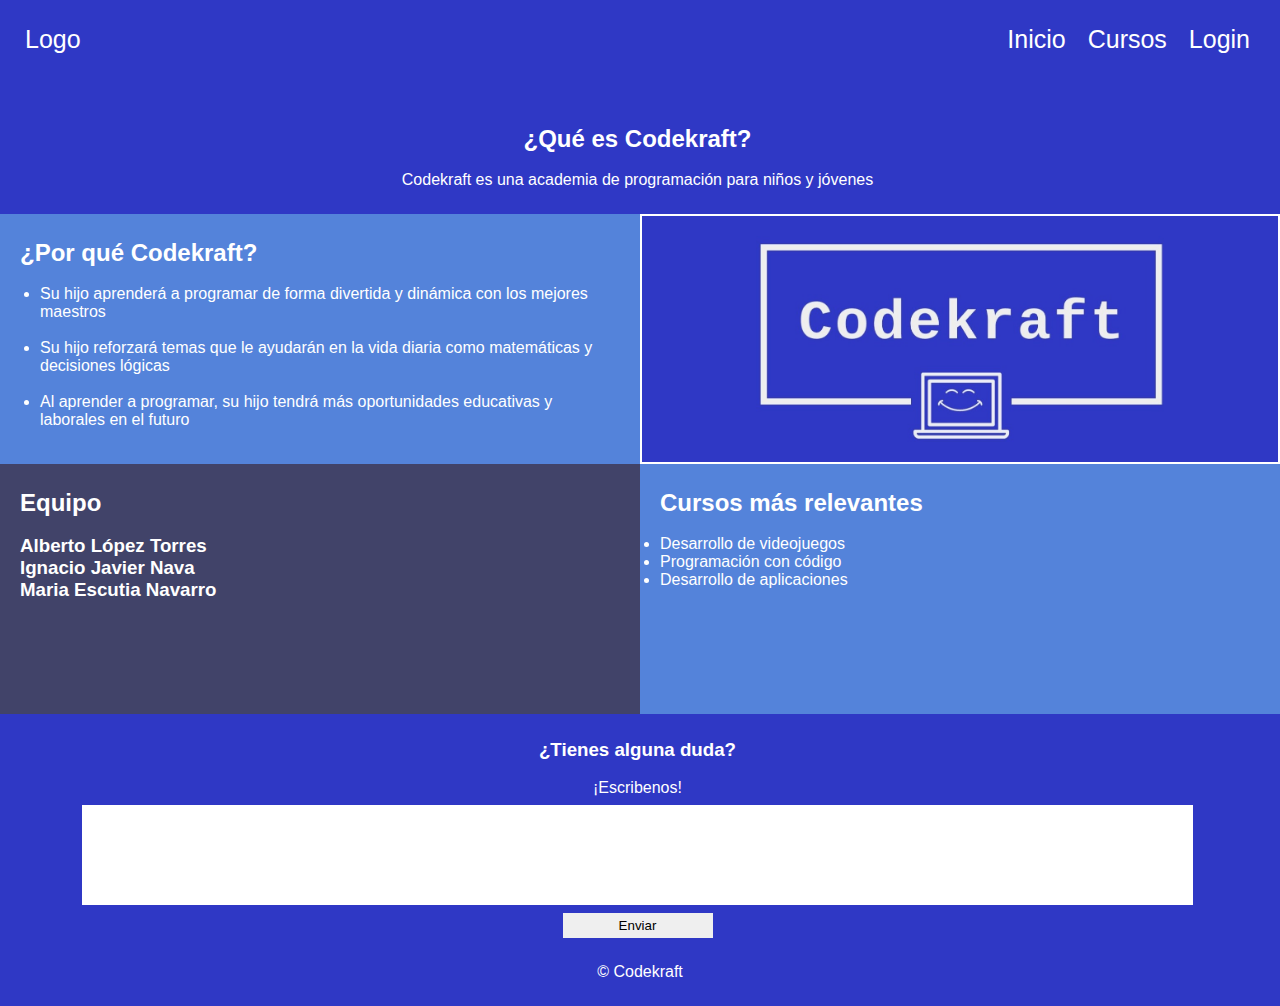
==== index.html @ 2f7b3ff5 "Inicio Login" ====
<!DOCTYPE html>
<html>

<head>
	<meta charset="utf-8">
	<title>Codekraft</title>
	<link rel="stylesheet" type="text/css" href="css/style.css">
</head>

<body>

	<header>
		<div id="logo" style="width: 30%;">Logo</div>
		<nav>
			<a href="index.html">Inicio</a>
			<a href="admin.html">Cursos</a>
			<a href="login.php">Login</a>
		</nav>
	</header>

	<main class="index">
		<section class="comcard">
			<h2>¿Qué es Codekraft?</h2><br>
			<p>Codekraft es una academia de programación para niños y jóvenes</p>
		</section>

		<section class="card">
			<h2>¿Por qué Codekraft?</h2><br>
			<ul style="margin-left: 20px;">
				<li>Su hijo aprenderá a programar de forma divertida y dinámica con los mejores maestros</li><br>
				<li>Su hijo reforzará temas que le ayudarán en la vida diaria como matemáticas y decisiones lógicas</li><br>
				<li>Al aprender a programar, su hijo tendrá más oportunidades educativas y laborales en el futuro</li><br>
			</ul>
		</section>
		<picture id="iphoto">
			<img src="img/logo_o.jpeg" style="width: 408.84px; display: block; margin:0 auto; height: 100%;">
		</picture>

		<section id="equipo"class="card">
			<h2>Equipo</h2><br>
			<h3>Alberto López Torres</h3>
            <h3>Ignacio Javier Nava</h3>
            <h3>Maria Escutia Navarro</h3>
            
		</section>

		<section id="cursos" class="card">
			<h2>Cursos más relevantes</h2><br>
			<ul>
				<li>Desarrollo de videojuegos</li>
				<li>Programación con código</li>
				<li>Desarrollo de aplicaciones</li>
			</ul>
		</section>

		<section class="comcard">
			<center>
			<h3>¿Tienes alguna duda?</h3><br>
			<p>¡Escribenos!</p>
			<input id="idudas" type="text" name="dudas"><br>
			<button type="submit">Enviar</button>
			</center>
		</section>
	</main>

	<footer><p>&copy; Codekraft</p></footer>

</body>

</html>
---- css/style.css ----
* {
  margin: 0;
  padding: 0;
  box-sizing: border-box;
}

body {
  background-color: #2f38c5;
  display: flex;
  flex-wrap: wrap;
  font-family: Arial, Helvetica, sans-serif;
}

header {
  color: white;
  width: 100%;
  height: 100px;
  display: flex;
  justify-content: space-between;
  padding: 25px;
  padding-bottom: 0;
}

#logo {
  font-size: 25px;
}

nav {
  font-size: 25px;
}

nav a {
  color: white;
  padding: 5px;
  margin-left: 5px;
  border-radius: 4px;
  text-decoration: none;
}

nav a:hover {
  color: #2f38c5;
  background-color: white;
}

main.index {
  display: flex;
  width: 100%;
  flex-wrap: wrap;
}

.card {
  color: white;

  width: 50%;
  /* margin-right: 10px; */
  /* margin-left: 10px; */
  height: 250px;

  padding: 25px;
  padding-left: 20px;
  background-color: #5483da;
}

#equipo {
  background-color: #414369;
}

#iphoto {
  width: 50%;
  height: 250px;

  padding: 20px 10px;
  color: black;
  font-size: 100px;
  border: 2px solid white;
}

main.mlogin {
  color: white;
  width: 100%;
}

.blogin {
  width: 100px;
  padding: 15px;
  margin: 10px 0px;
  border: none;
  cursor: pointer;
}

.blogin:hover {
  opacity: 0.7;
}

.flogin {
  border: 3px solid #f1f1f1;
  margin: 20px;
}

input[type="text"],
input[type="password"] {
  width: 100%;
  margin: 8px 0;
  padding: 12px 20px;
  display: inline-block;
  border: 2px solid white;
  box-sizing: border-box;
}

.login {
  padding: 25px;
}

.comcard {
  color: white;

  width: 100%;
  height: auto;

  padding: 25px;
  padding-left: 20px;
  padding-top: 0;
  /* background-color: #3d7ce1; */
  text-align: center;
  margin-top: 25px;
}

#idudas {
  width: 90%;
  height: 100px;
}

footer {
  text-align: center;
  color: white;
  width: 100%;
  padding-bottom: 25px;
}

main.admin {
  display: flex;
  width: 100%;
  flex-wrap: wrap;
  padding-left: 10px;
}

#fcurso {
  display: flex;
  width: 100%;
  flex-wrap: wrap;
  padding-right: 10px;
}

#cbutton {
  height: 50px;
  border-radius: 4px;
  background-color: white;
  color: #2f38c5;
}

.apic {
  width: 25%;
  background-color: white;
  border-radius: 5px;
  padding: 10px;
}

#lcursos li {
  margin-left: 20px;
  margin-bottom: 15px;
  list-style-type: circle;
}

button {
  width: 150px;
  height: 25px;

  border: 1px solid transparent;
}
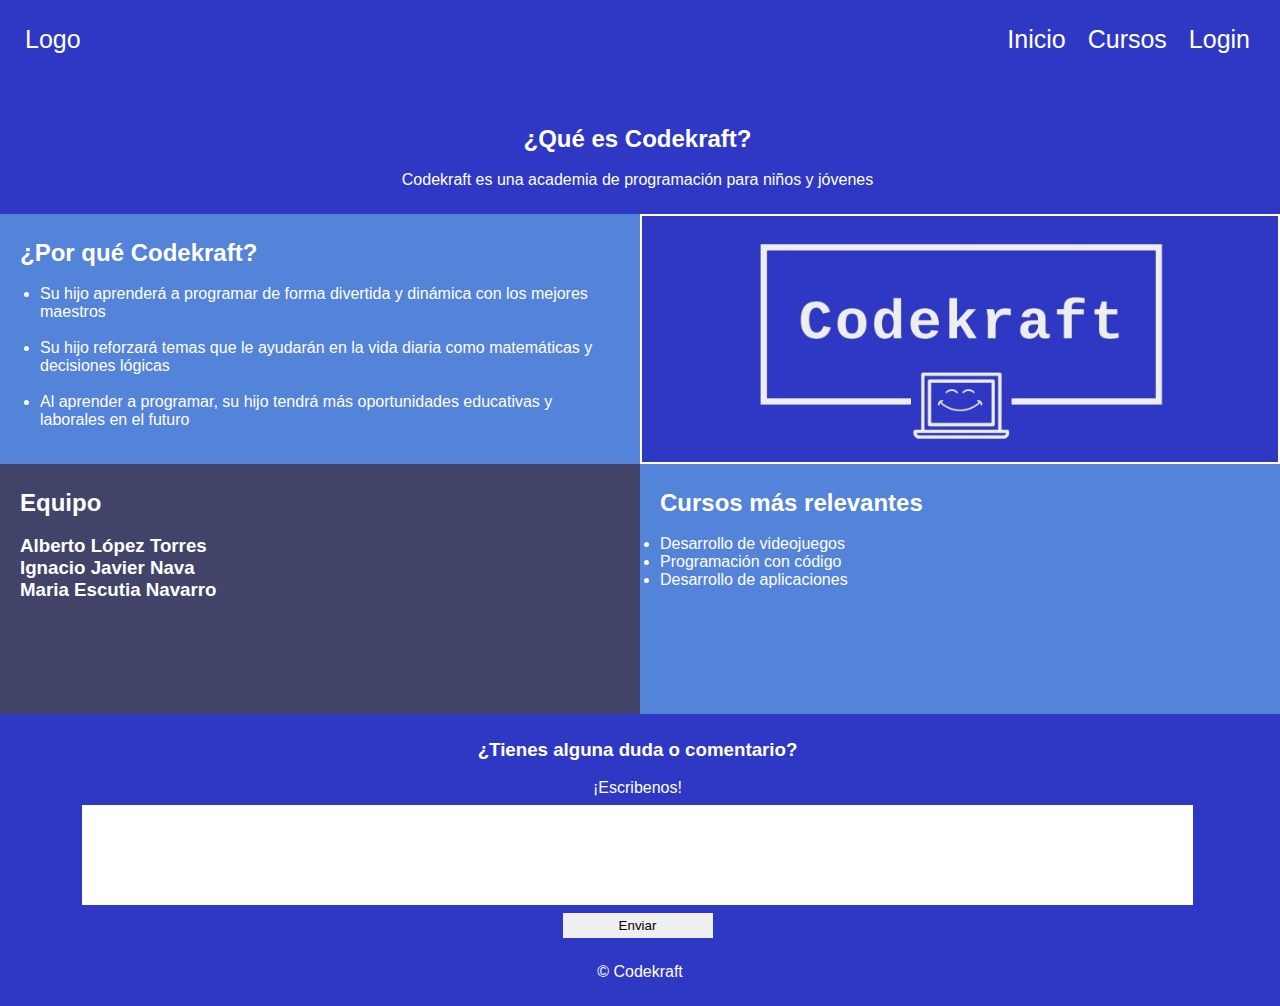
==== commit fbe77f42: "Comentarios" ====
--- a/index.html
+++ b/index.html
@@ -1,70 +1,99 @@
 <!DOCTYPE html>
 <html>
+  <head>
+    <meta charset="utf-8" />
+    <title>Codekraft</title>
+    <link rel="stylesheet" type="text/css" href="css/style.css" />
+  </head>
 
-<head>
-	<meta charset="utf-8">
-	<title>Codekraft</title>
-	<link rel="stylesheet" type="text/css" href="css/style.css">
-</head>
+  <body>
+    <header>
+      <div id="logo" style="width: 30%">Logo</div>
+      <nav>
+        <a href="index.html">Inicio</a>
+        <a href="cursos.html">Cursos</a>
+        <a href="login.php">Login</a>
+      </nav>
+    </header>
 
-<body>
+    <main class="index">
+      <section class="comcard">
+        <h2>¿Qué es Codekraft?</h2>
+        <br />
+        <p>Codekraft es una academia de programación para niños y jóvenes</p>
+      </section>
 
-	<header>
-		<div id="logo" style="width: 30%;">Logo</div>
-		<nav>
-			<a href="index.html">Inicio</a>
-			<a href="admin.html">Cursos</a>
-			<a href="login.php">Login</a>
-		</nav>
-	</header>
+      <section class="card">
+        <h2>¿Por qué Codekraft?</h2>
+        <br />
+        <ul style="margin-left: 20px">
+          <li>
+            Su hijo aprenderá a programar de forma divertida y dinámica con los
+            mejores maestros
+          </li>
+          <br />
+          <li>
+            Su hijo reforzará temas que le ayudarán en la vida diaria como
+            matemáticas y decisiones lógicas
+          </li>
+          <br />
+          <li>
+            Al aprender a programar, su hijo tendrá más oportunidades educativas
+            y laborales en el futuro
+          </li>
+          <br />
+        </ul>
+      </section>
+      <picture id="iphoto">
+        <img
+          src="img/logo_o.jpeg"
+          style="width: 408.84px; display: block; margin: 0 auto; height: 100%"
+        />
+      </picture>
 
-	<main class="index">
-		<section class="comcard">
-			<h2>¿Qué es Codekraft?</h2><br>
-			<p>Codekraft es una academia de programación para niños y jóvenes</p>
-		</section>
+      <section id="equipo" class="card">
+        <h2>Equipo</h2>
+        <br />
+        <h3>Alberto López Torres</h3>
+        <h3>Ignacio Javier Nava</h3>
+        <h3>Maria Escutia Navarro</h3>
+      </section>
 
-		<section class="card">
-			<h2>¿Por qué Codekraft?</h2><br>
-			<ul style="margin-left: 20px;">
-				<li>Su hijo aprenderá a programar de forma divertida y dinámica con los mejores maestros</li><br>
-				<li>Su hijo reforzará temas que le ayudarán en la vida diaria como matemáticas y decisiones lógicas</li><br>
-				<li>Al aprender a programar, su hijo tendrá más oportunidades educativas y laborales en el futuro</li><br>
-			</ul>
-		</section>
-		<picture id="iphoto">
-			<img src="img/logo_o.jpeg" style="width: 408.84px; display: block; margin:0 auto; height: 100%;">
-		</picture>
+      <section id="cursos" class="card">
+        <h2>Cursos más relevantes</h2>
+        <br />
+        <ul>
+          <li>Desarrollo de videojuegos</li>
+          <li>Programación con código</li>
+          <li>Desarrollo de aplicaciones</li>
+        </ul>
+      </section>
 
-		<section id="equipo"class="card">
-			<h2>Equipo</h2><br>
-			<h3>Alberto López Torres</h3>
-            <h3>Ignacio Javier Nava</h3>
-            <h3>Maria Escutia Navarro</h3>
-            
-		</section>
+      <section class="comcard">
+        <center>
+          <h3>¿Tienes alguna duda o comentario?</h3>
+          <br />
+          <p>¡Escribenos!</p>
+          <form method="POST" action="comentario.php">
+            <input id="idudas" type="text" name="contenido"><br/>
+            <button type="submit" onclick="enviarComentario()">Enviar</button>
+          </form>
+        </center>
+      </section>
+    </main>
 
-		<section id="cursos" class="card">
-			<h2>Cursos más relevantes</h2><br>
-			<ul>
-				<li>Desarrollo de videojuegos</li>
-				<li>Programación con código</li>
-				<li>Desarrollo de aplicaciones</li>
-			</ul>
-		</section>
-
-		<section class="comcard">
-			<center>
-			<h3>¿Tienes alguna duda?</h3><br>
-			<p>¡Escribenos!</p>
-			<input id="idudas" type="text" name="dudas"><br>
-			<button type="submit">Enviar</button>
-			</center>
-		</section>
-	</main>
-
-	<footer><p>&copy; Codekraft</p></footer>
-
-</body>
-
-</html>+    <footer><p>&copy; Codekraft</p></footer>
+	<script>
+		function enviarComentario() {
+		  var comentario = document.getElementById("idudas").value;
+		  if (comentario.length < 1)
+		  {
+			alert("Comentario Invalido");
+		  }
+		  else {
+			alert("Comentario Enviado Exitosamente");  
+		  }
+		}
+		</script>
+  </body>
+</html>
--- a/css/style.css
+++ b/css/style.css
@@ -160,7 +160,7 @@
 
 .apic {
   width: 25%;
-  background-color: white;
+  background-color: #2f38c5;
   border-radius: 5px;
   padding: 10px;
 }
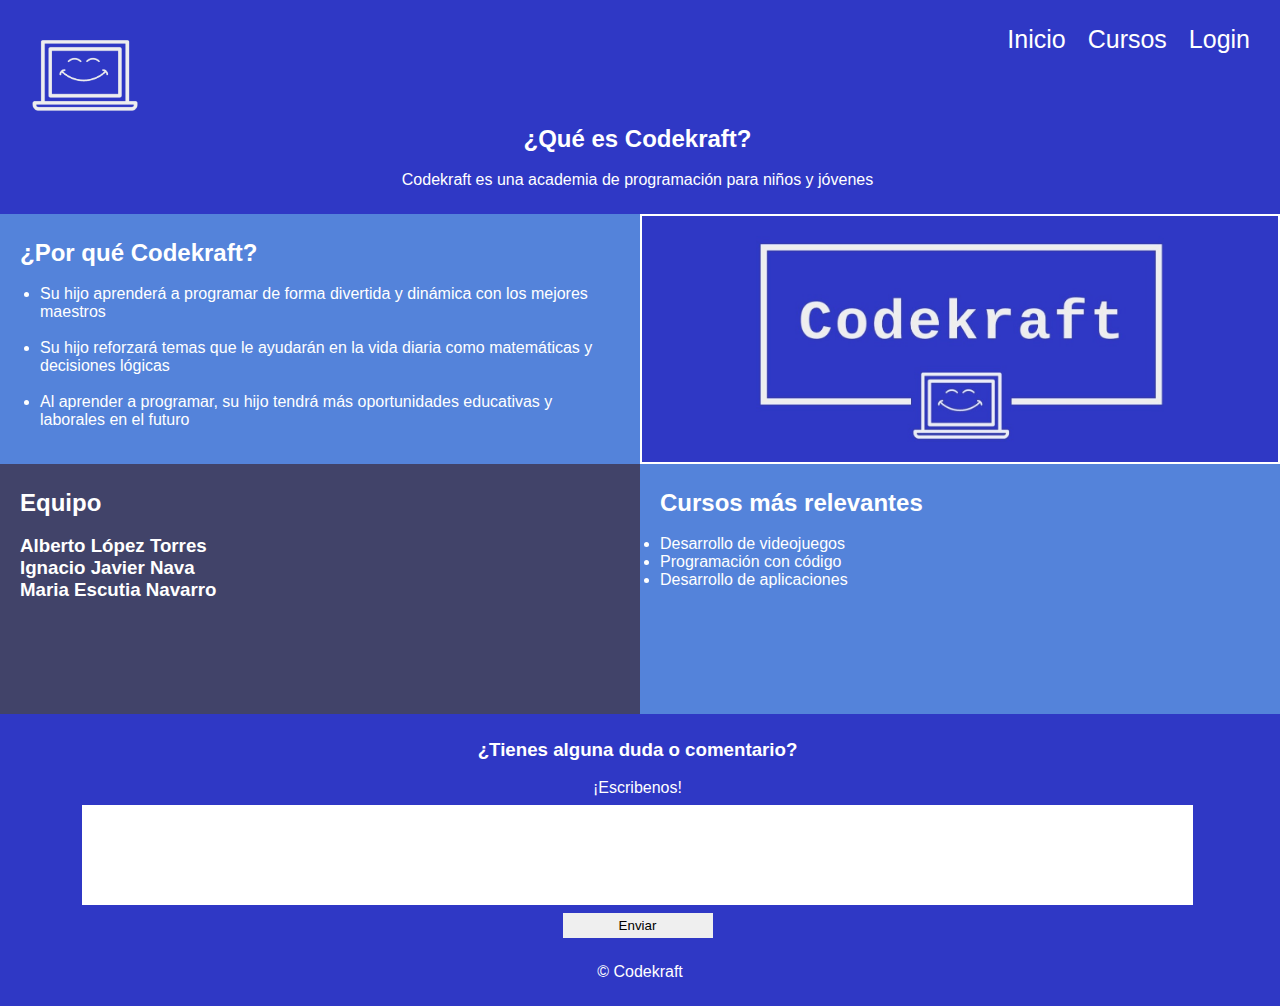
==== commit 8a0e56ab: "Icono y logo agregados" ====
--- a/index.html
+++ b/index.html
@@ -4,11 +4,14 @@
     <meta charset="utf-8" />
     <title>Codekraft</title>
     <link rel="stylesheet" type="text/css" href="css/style.css" />
+    <link rel="icon" href="img/computer.ico">
   </head>
 
   <body>
     <header>
-      <div id="logo" style="width: 30%">Logo</div>
+      <div id="logo" style="width: 30%">
+        <img src="img/happy.png" style="width:120px">
+      </div>
       <nav>
         <a href="index.html">Inicio</a>
         <a href="cursos.html">Cursos</a>
@@ -86,6 +89,7 @@
 	<script>
 		function enviarComentario() {
 		  var comentario = document.getElementById("idudas").value;
+      comentario = comentario.replace(/\s/g, '');
 		  if (comentario.length < 1)
 		  {
 			alert("Comentario Invalido");
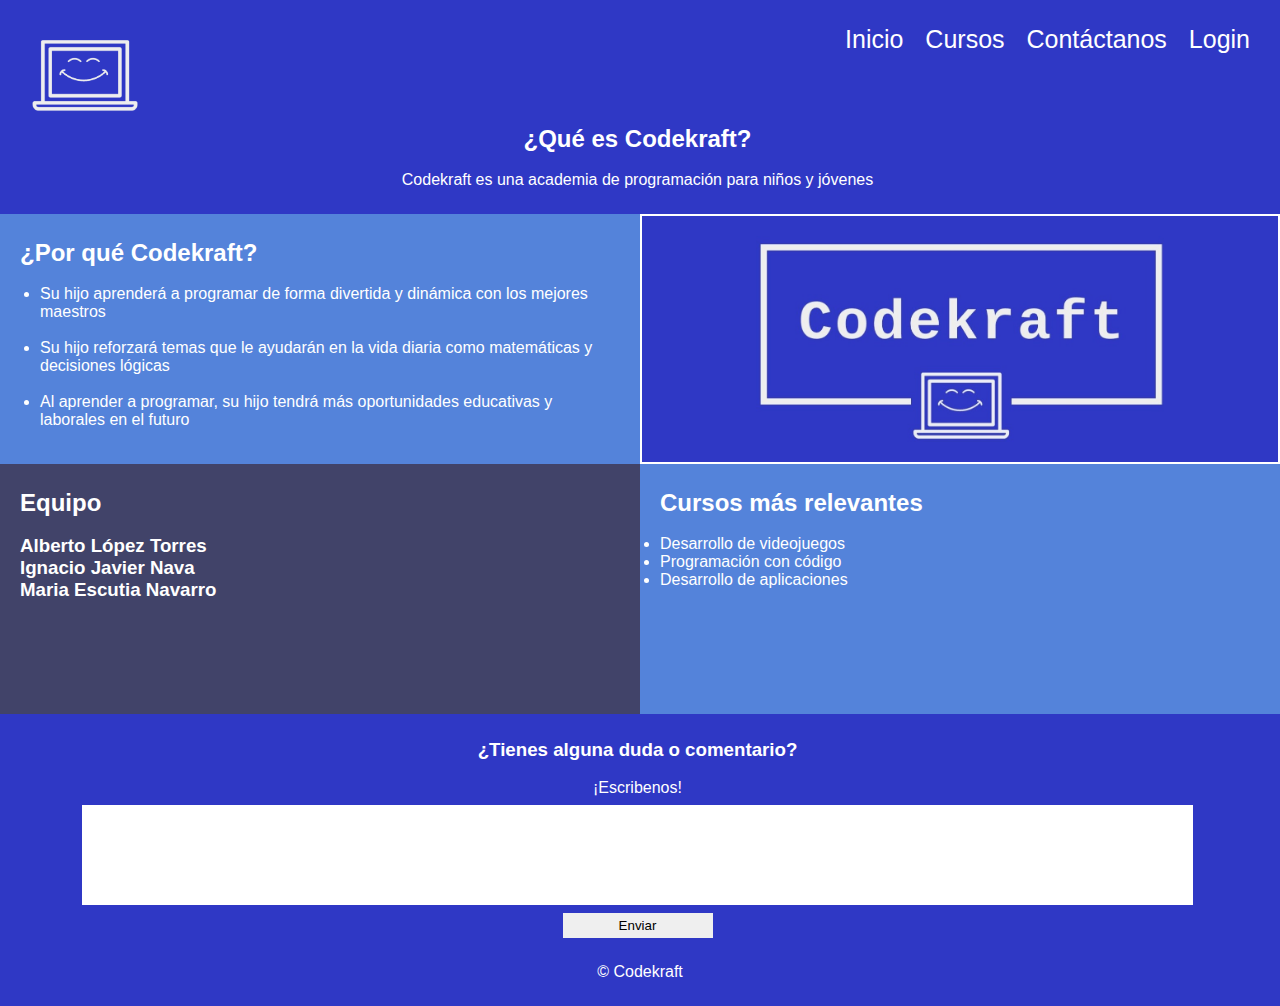
==== commit 0bfeabe2: "Página para contactarnos" ====
--- a/index.html
+++ b/index.html
@@ -15,6 +15,7 @@
       <nav>
         <a href="index.html">Inicio</a>
         <a href="cursos.html">Cursos</a>
+        <a href="contactanos.html">Contáctanos</a>
         <a href="login.php">Login</a>
       </nav>
     </header>
--- a/css/style.css
+++ b/css/style.css
@@ -177,3 +177,28 @@
 
   border: 1px solid transparent;
 }
+
+.containerCont{
+  color: white;
+  max-width: 500px;
+  margin: 0 auto;
+  width: 500px;
+  padding: 20px;
+  border-radius: 8px;
+  margin-bottom: 0px;
+  margin-left: 500px;
+}
+
+.form-group{
+  width: 100%;
+  margin-top: 20px;
+  font-size: 20px;
+}
+
+.form-group input, .form-group textarea{
+  width: 100%;
+  padding: 5px;
+  font-size: 10px;
+  border: 1px solid rgba(120, 128, 128, 0.199);
+  margin-top: 5px;
+}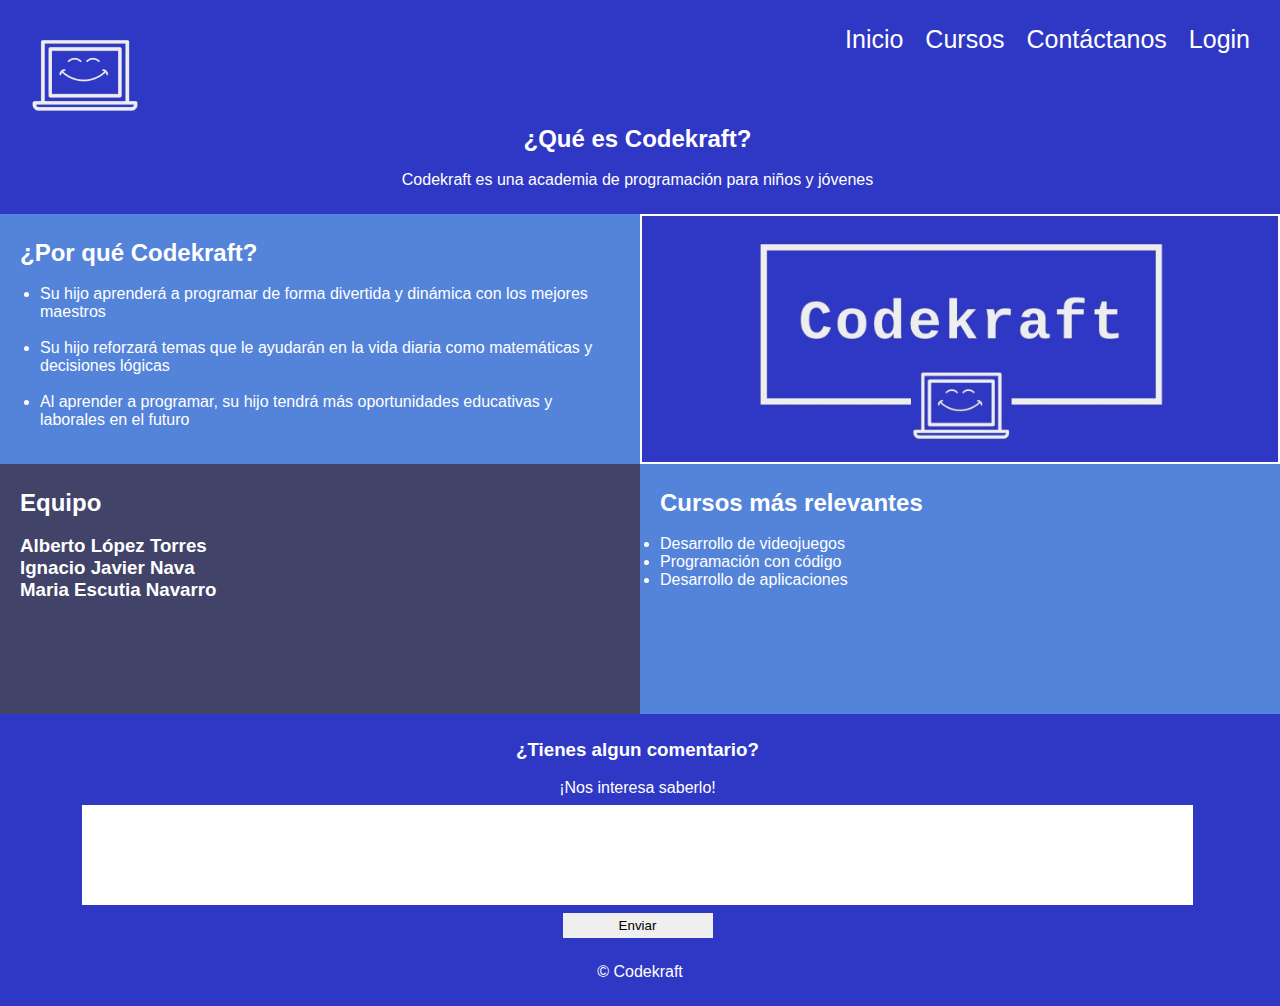
==== commit 8eac29fc: "Usuarios" ====
--- a/index.html
+++ b/index.html
@@ -75,9 +75,9 @@
 
       <section class="comcard">
         <center>
-          <h3>¿Tienes alguna duda o comentario?</h3>
+          <h3>¿Tienes algun comentario?</h3>
           <br />
-          <p>¡Escribenos!</p>
+          <p>¡Nos interesa saberlo!</p>
           <form method="POST" action="comentario.php">
             <input id="idudas" type="text" name="contenido"><br/>
             <button type="submit" onclick="enviarComentario()">Enviar</button>
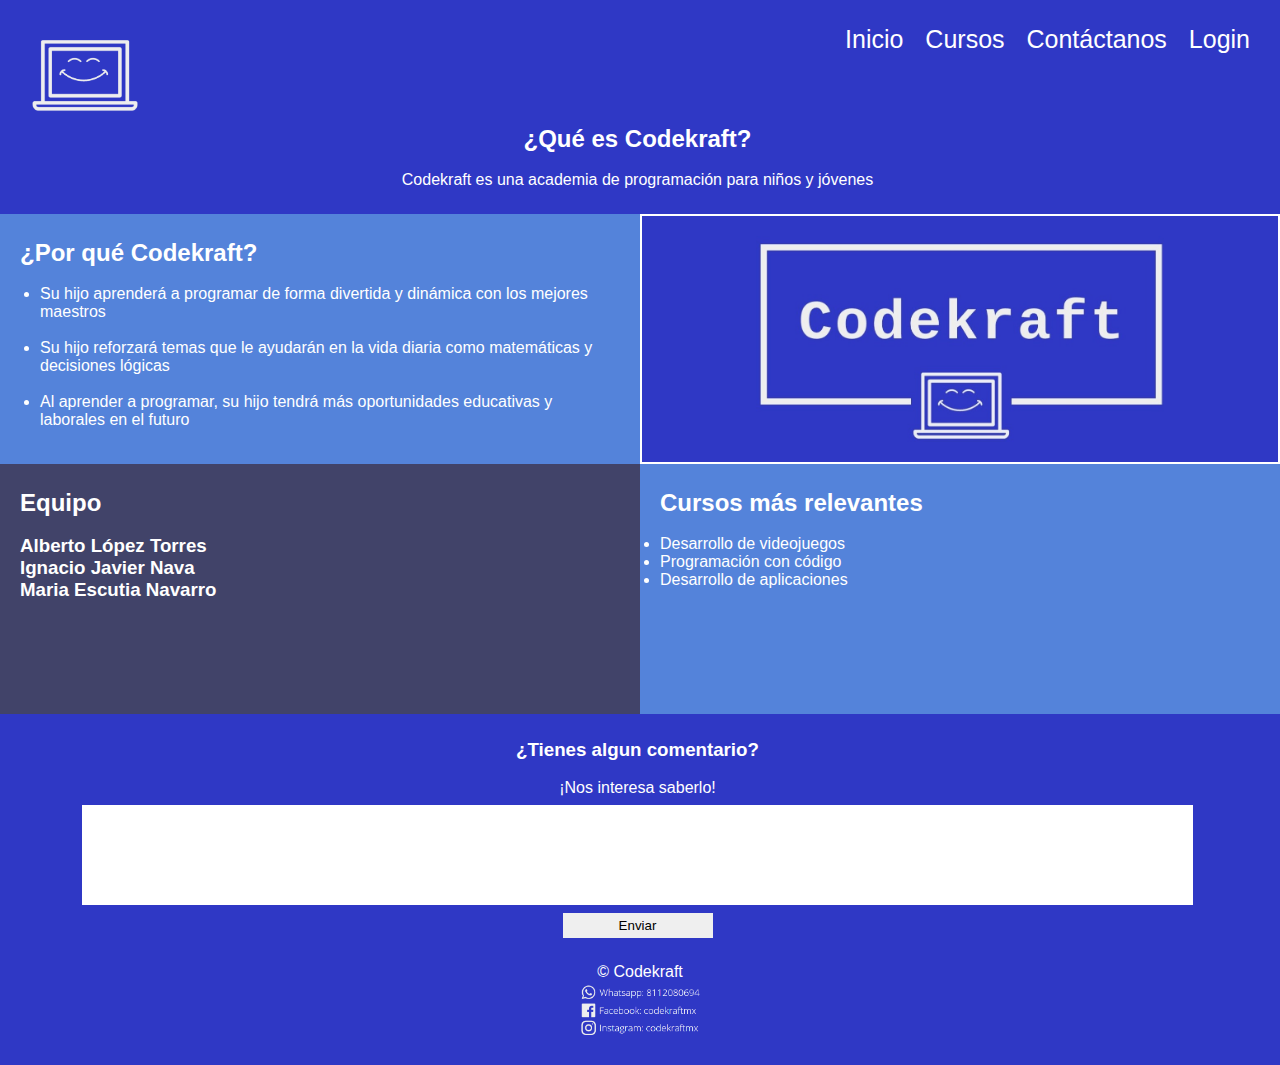
==== commit 182b3b7c: "Cursos arreglados, datos de contacto" ====
--- a/index.html
+++ b/index.html
@@ -86,7 +86,10 @@
       </section>
     </main>
 
-    <footer><p>&copy; Codekraft</p></footer>
+    <footer>
+      <p>&copy; Codekraft</p>
+      <img src="img/contacto.png" align="center" width="10%">
+    </footer>
 	<script>
 		function enviarComentario() {
 		  var comentario = document.getElementById("idudas").value;
--- a/css/style.css
+++ b/css/style.css
@@ -176,6 +176,20 @@
   height: 25px;
 
   border: 1px solid transparent;
+}
+
+h1, h2, h3, h4 {
+  color: white;
+}
+
+.center {
+  text-align: center;
+  width: auto;
+  color: white;
+}
+
+table {
+  width: 100%;
 }
 
 .containerCont{
